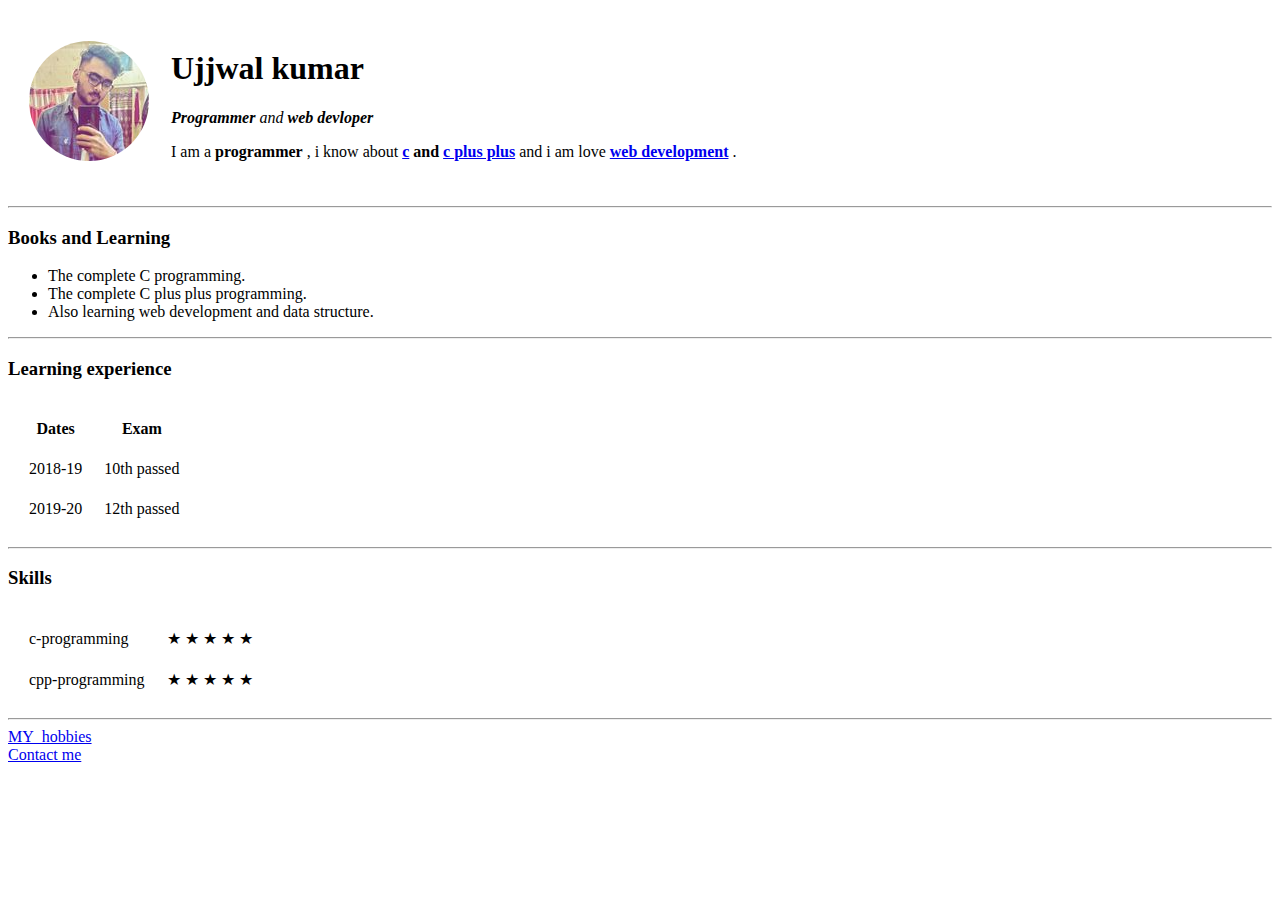
==== index.html @ 8f7e8c6c "inital cv website profile" ====
<!DOCTYPE html>
<html lang="en">

<head>
    <meta charset="UTF-8">
    <meta name="viewport" content="width=device-width, initial-scale=1.0">
    <title>♥Ujjwal's personal site♥</title>
</head>

<body>
    <table cellspacing="20">
        <tr>
            <td><img src="ujjwal.png" alt="Ujjwal's photo"></td>
            <td>
                <h1>Ujjwal kumar</h1>
                <p><em><strong>Programmer </strong>and <strong>web devloper</strong></em></p>
                <p>I am a <strong>programmer</strong> , i know about <strong><a
                            href="https://www.programiz.com/c-programming">c</a>
                        and <a href="https://www.w3schools.com/cpp/">c plus plus</a> </strong> and i am love <strong><a
                            href="https://www.w3schools.com/whatis/">web development</a> </strong> .</p>
            </td>
        </tr>
    </table>


    <hr>
    <h3>Books and Learning</h3>
    <ul>
        <li>The complete C programming.</li>
        <li>The complete C plus plus programming.</li>
        <li>Also learning web development and data structure.</li>
    </ul>
    <hr>
    <h3>Learning experience</h3>
    <table cellspacing="20">
        <thead>
            <tr>
                <th>Dates</th>
                <th>Exam </th>
            </tr>
        </thead>
        <tbody>
            <tr>
                <td>2018-19</td>
                <td>10th passed </td>
            </tr>
            <tr>
                <td>2019-20</td>
                <td>12th passed </td>
            </tr>
        </tbody>

    </table>
    <hr>
    <h3>Skills</h3>
    <table cellspacing="20">
        <tr>
            <td> c-programming</td>
            <td>★ ★ ★ ★ ★
            </td>
        </tr>
        <tr>
            <td>cpp-programming</td>
            <td>★ ★ ★ ★ ★</td>
        </tr>
    </table>
    <hr>
    <a href="hobbies.html">MY_hobbies</a><br>
    <a href="contact.html">Contact me</a>
</body>

</html>
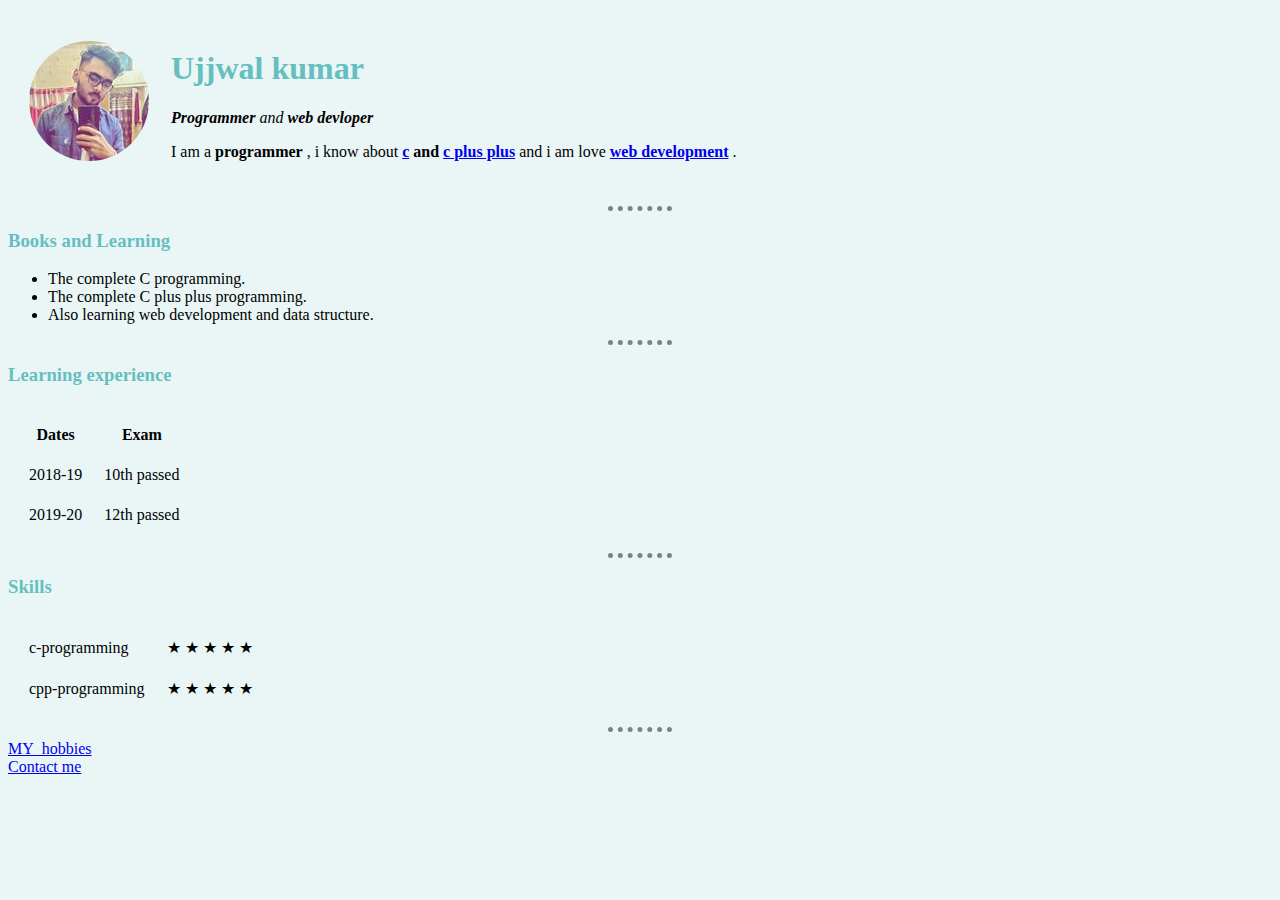
==== commit a7f442ae: "Add files via upload" ====
--- a/index.html
+++ b/index.html
@@ -5,9 +5,10 @@
     <meta charset="UTF-8">
     <meta name="viewport" content="width=device-width, initial-scale=1.0">
     <title>♥Ujjwal's personal site♥</title>
+   <link rel="stylesheet" href="css/style.css">
 </head>
 
-<body>
+<body >
     <table cellspacing="20">
         <tr>
             <td><img src="ujjwal.png" alt="Ujjwal's photo"></td>
--- a/css/style.css
+++ b/css/style.css
@@ -0,0 +1,18 @@
+
+body{
+    background-color: #EAF6F6;
+    }
+
+hr{
+    
+    border-style: none;
+    border-top-style: dotted;
+    border-width: 5px;
+    width: 5%;
+    border-color: grey;
+}
+h1,h3{
+    color: #66BFBF;
+}
+
+
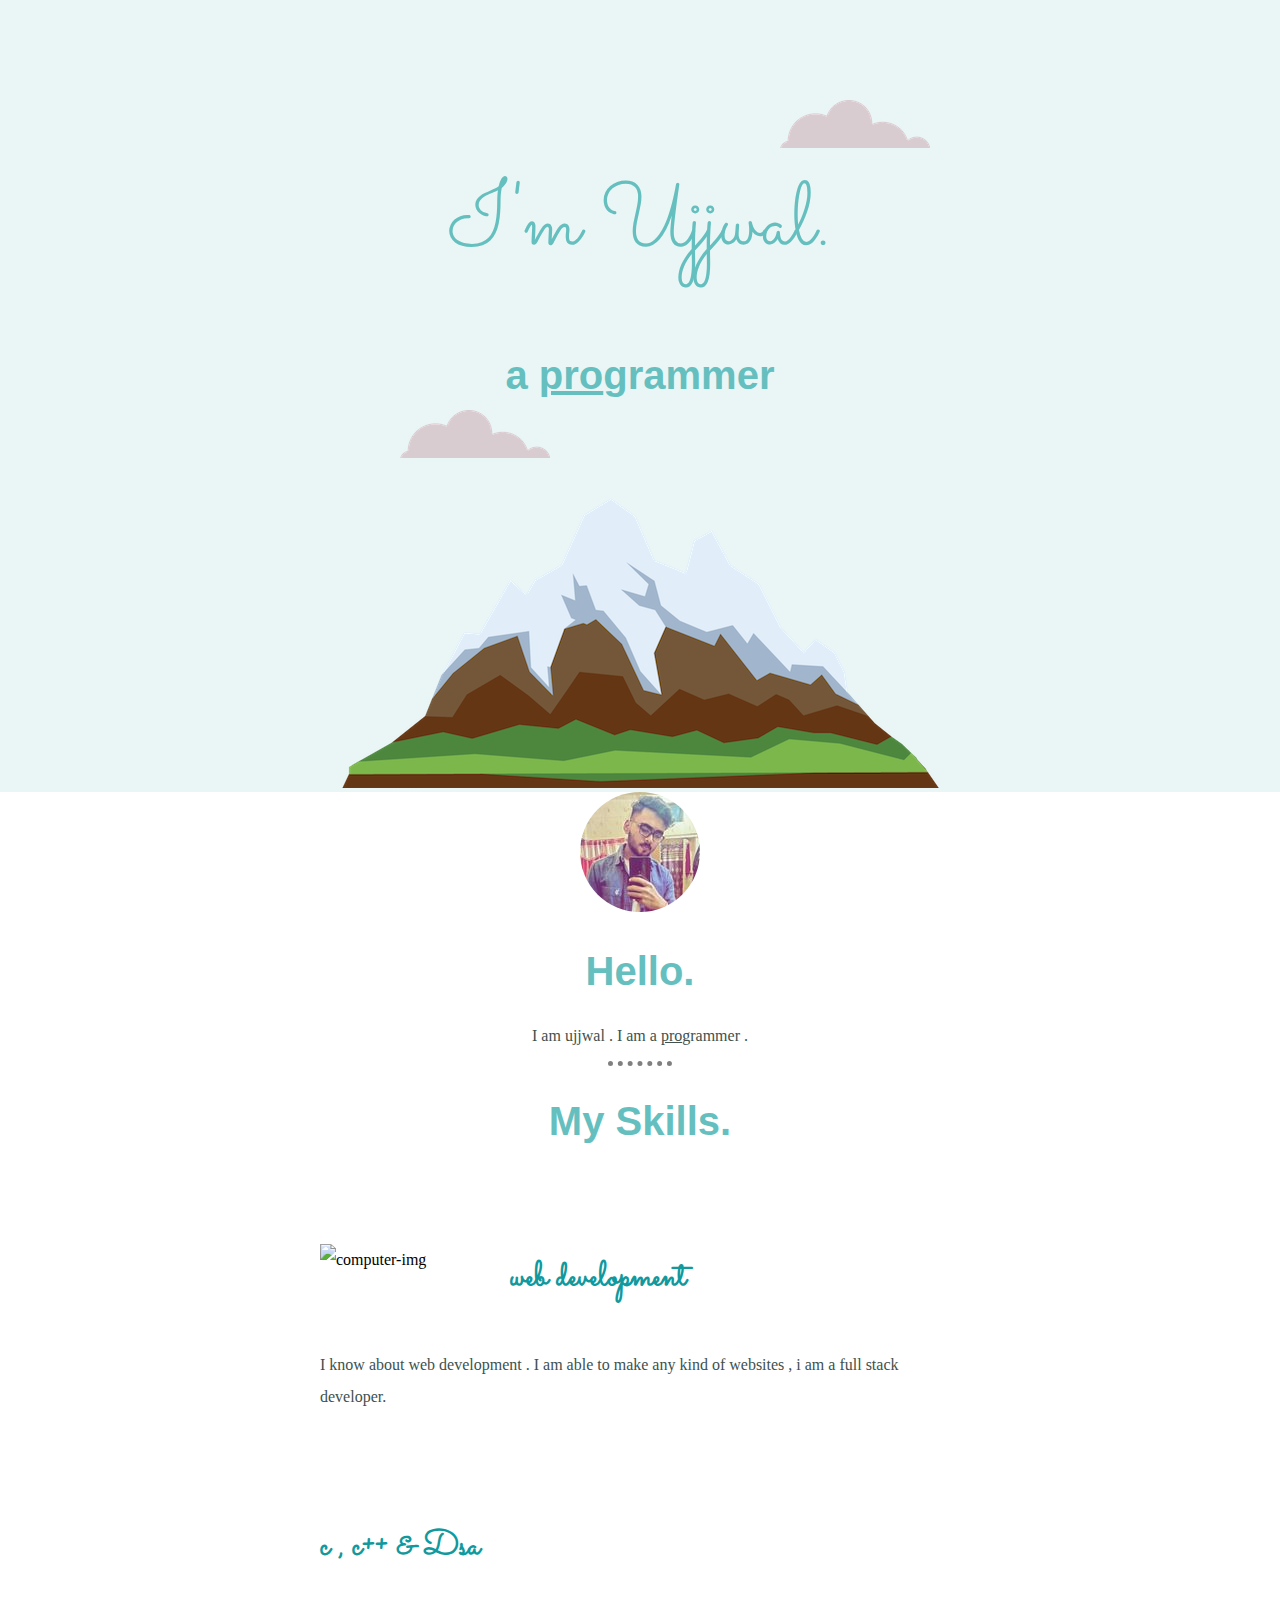
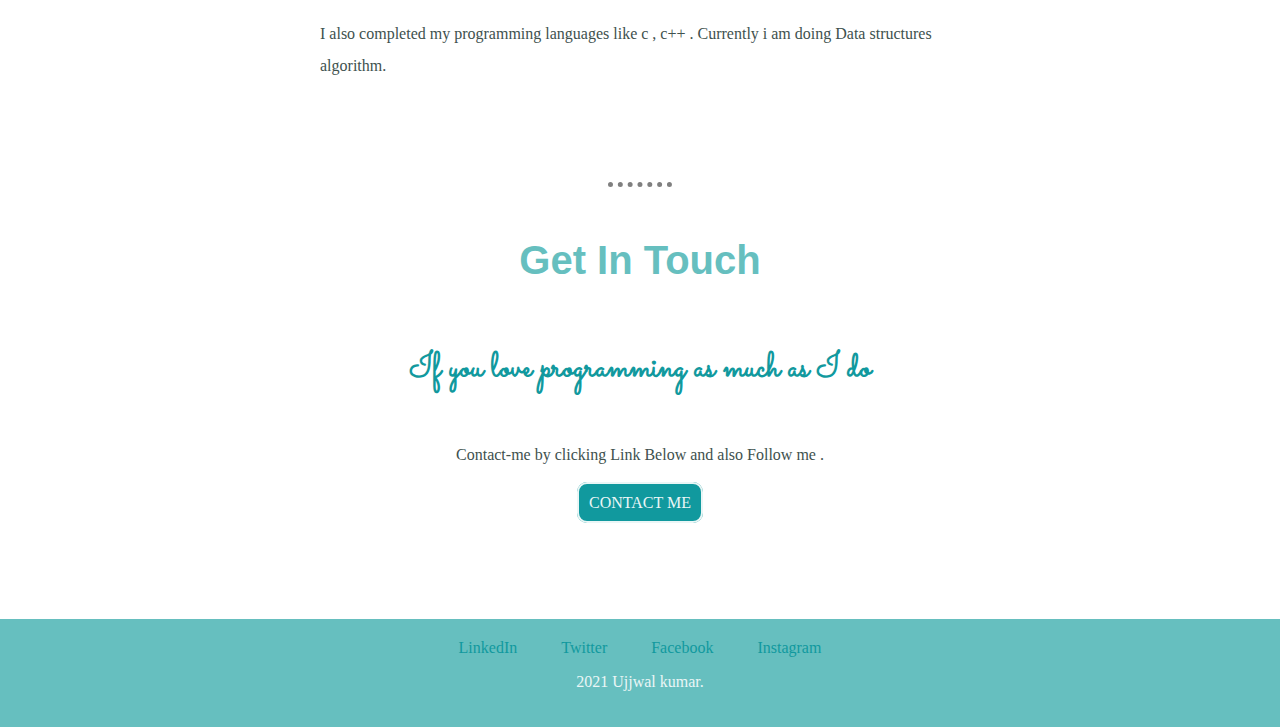
==== commit 36e09a45: "Add files via upload" ====
--- a/index.html
+++ b/index.html
@@ -2,72 +2,67 @@
 <html lang="en">
 
 <head>
-    <meta charset="UTF-8">
-    <meta name="viewport" content="width=device-width, initial-scale=1.0">
-    <title>♥Ujjwal's personal site♥</title>
-   <link rel="stylesheet" href="css/style.css">
+  <meta charset="UTF-8">
+  <meta name="viewport" content="width=device-width, initial-scale=1.0">
+  <link rel="preconnect" href="https://fonts.gstatic.com">
+  <link href="https://fonts.googleapis.com/css2?family=Lato:wght@300&family=Mate+SC&display=swap" rel="stylesheet">
+  <link rel="preconnect" href="https://fonts.gstatic.com">
+  <link href="https://fonts.googleapis.com/css2?family=Lato:wght@300&family=Sacramento&display=swap" rel="stylesheet">
+  <link rel="stylesheet" href="css/style.css">
+
+  <link rel="icon" href="favicon (1).ico">
+  <title>Ujjwal_Kumar</title>
 </head>
 
-<body >
-    <table cellspacing="20">
-        <tr>
-            <td><img src="ujjwal.png" alt="Ujjwal's photo"></td>
-            <td>
-                <h1>Ujjwal kumar</h1>
-                <p><em><strong>Programmer </strong>and <strong>web devloper</strong></em></p>
-                <p>I am a <strong>programmer</strong> , i know about <strong><a
-                            href="https://www.programiz.com/c-programming">c</a>
-                        and <a href="https://www.w3schools.com/cpp/">c plus plus</a> </strong> and i am love <strong><a
-                            href="https://www.w3schools.com/whatis/">web development</a> </strong> .</p>
-            </td>
-        </tr>
-    </table>
+<body>
+  <div class="top-container">
+    <img class="top-cloud" src="img/cloud.png" alt="cloud-img">
+
+    <h1>
+      I'm Ujjwal.
+    </h1>
+    <h2>a <span class="pro"> pro</span>grammer</h2>
+    <img class="bottom-cloud" src="img/cloud.png" alt="cloud-img">
+    <img src="img/mountain.png" alt="mountain-img">
+  </div>
+  <div class="middle-container">
+    <div class="profile">
+      <img src="img/ujjwal.png" alt="ujjwal-photo">
+      <h2>Hello.</h2>
+      <p>I am ujjwal . I am a <span class="pro">pro</span>grammer .<p>
+    </div>
+    <hr>
+    <div class="skills">
+      <h2>My Skills.</h2>
+      <div class="skill-row">
+        <img class="web-img" src="https://media.giphy.com/media/17b875GGvV9m9sLmNc/giphy.gif" alt="computer-img">
+        <h3>web development </h3>
+        <p>I know about web development . I am able to make any kind of websites , i am a full stack developer.</p>
+      </div>
+      <div class="skill-row">
+        <img class="pro-img" src="https://media.giphy.com/media/QTfX9Ejfra3ZmNxh6B/giphy.gif" alt="">
+        <h3>c , c++ & Dsa</h3>
+        <p class="pro-img-des">I also completed my programming languages like c , c++ . Currently i am doing Data structures algorithm.</p>
+      </div>
+
+      <hr>
+      <div class="contact-me">
+        <h2>Get In Touch</h2>
+        <h3>If you love programming as much as I do</h3>
+        <p class="contact-txt">Contact-me by clicking Link Below and also Follow me .</p>
+        <a class="btn" href="contact.html">CONTACT ME</a>
+      </div>
+    </div>
 
 
-    <hr>
-    <h3>Books and Learning</h3>
-    <ul>
-        <li>The complete C programming.</li>
-        <li>The complete C plus plus programming.</li>
-        <li>Also learning web development and data structure.</li>
-    </ul>
-    <hr>
-    <h3>Learning experience</h3>
-    <table cellspacing="20">
-        <thead>
-            <tr>
-                <th>Dates</th>
-                <th>Exam </th>
-            </tr>
-        </thead>
-        <tbody>
-            <tr>
-                <td>2018-19</td>
-                <td>10th passed </td>
-            </tr>
-            <tr>
-                <td>2019-20</td>
-                <td>12th passed </td>
-            </tr>
-        </tbody>
+    <div class="bottom-container">
+      <a class="footer-link" href=https://www.linkedin.com/in/ujjwal-kumar-48a20a207ss>LinkedIn</a>
+      <a class="footer-link" href=https://twitter.com/Ujjwalk73950729>Twitter</a>
+      <a class="footer-link" href=https://www.facebook.com/ujjawal.kumar.7334504>Facebook</a>
+      <a class="footer-link" href="https://www.instagram.com/ujjawal9134/">Instagram</a>
+      <p > <span class="bottom-para">2021 Ujjwal kumar.</span></p>
+    </div>
 
-    </table>
-    <hr>
-    <h3>Skills</h3>
-    <table cellspacing="20">
-        <tr>
-            <td> c-programming</td>
-            <td>★ ★ ★ ★ ★
-            </td>
-        </tr>
-        <tr>
-            <td>cpp-programming</td>
-            <td>★ ★ ★ ★ ★</td>
-        </tr>
-    </table>
-    <hr>
-    <a href="hobbies.html">MY_hobbies</a><br>
-    <a href="contact.html">Contact me</a>
 </body>
 
 </html>--- a/css/style.css
+++ b/css/style.css
@@ -1,8 +1,81 @@
+body{
+    margin: 0px;
+    text-align: center;
+    position: relative;
+    
 
-body{
-    background-color: #EAF6F6;
-    }
+}
+.pro{
+    text-decoration: underline;
+}
+.top-container{
+    background-color:#EAF6F6;
+    padding-top: 100px;
+}
 
+/* .middle-container{
+  
+}
+.bottom-container{
+   
+} */
+.bottom-cloud{
+    position: absolute;
+    left: 400px;
+    top: 410px;
+}
+.top-cloud{
+    position: absolute;
+    top: 100px;
+    right: 350px;
+
+}
+h1{
+    font-family: 'Sacramento', cursive;
+    font-size: 5.625rem;
+    margin-top: 80px auto 0 auto;
+    color: #66BFBF;
+    font-weight: normal;
+    
+}
+h2{
+    font-family: sans-serif;
+    font-size: 2.5rem;
+    color: #66BFBF;
+}
+h3{
+    font-family: 'Sacramento', cursive,sans-serif;
+    font-size: 2.18rem;
+    color: #11999E;
+}
+a{
+    text-decoration: none;
+    color: #11999E;
+    margin: 20px;
+}
+.skill-row{
+    width: 50%;
+    margin: 100px auto 100px auto;
+    text-align: left;
+    line-height: 2;
+    
+}
+.web-img{
+    width: 25%;
+    float: left;
+    margin-right: 30px;
+}
+.pro-img{
+    width: 25%;
+    float: right;
+    margin-left: 30px;
+}
+/* .pro-img-des{
+    clear: right;
+} */
+p{
+    color: #40514E;
+}
 hr{
     
     border-style: none;
@@ -11,8 +84,31 @@
     width: 5%;
     border-color: grey;
 }
-h1,h3{
-    color: #66BFBF;
+.contact-me{
+    line-height: 2;
+    margin: 0 auto 100px auto;
 }
-
-
+.btn{
+    border: 2px solid ;
+    border-radius: 10px;
+    background-color: #11999E;
+    color: #EAF6F6;
+    padding: 10px;
+    margin:auto;
+    text-decoration: none;
+}
+.bottom-container{
+    background-color: #66BFBF;
+    padding: 20px;
+   
+    
+}
+.bottom-para{
+    color: #EAF6F6;
+}
+a:hover{
+    color: black;
+}
+.contact{
+    background-color: #EAF6F6;
+}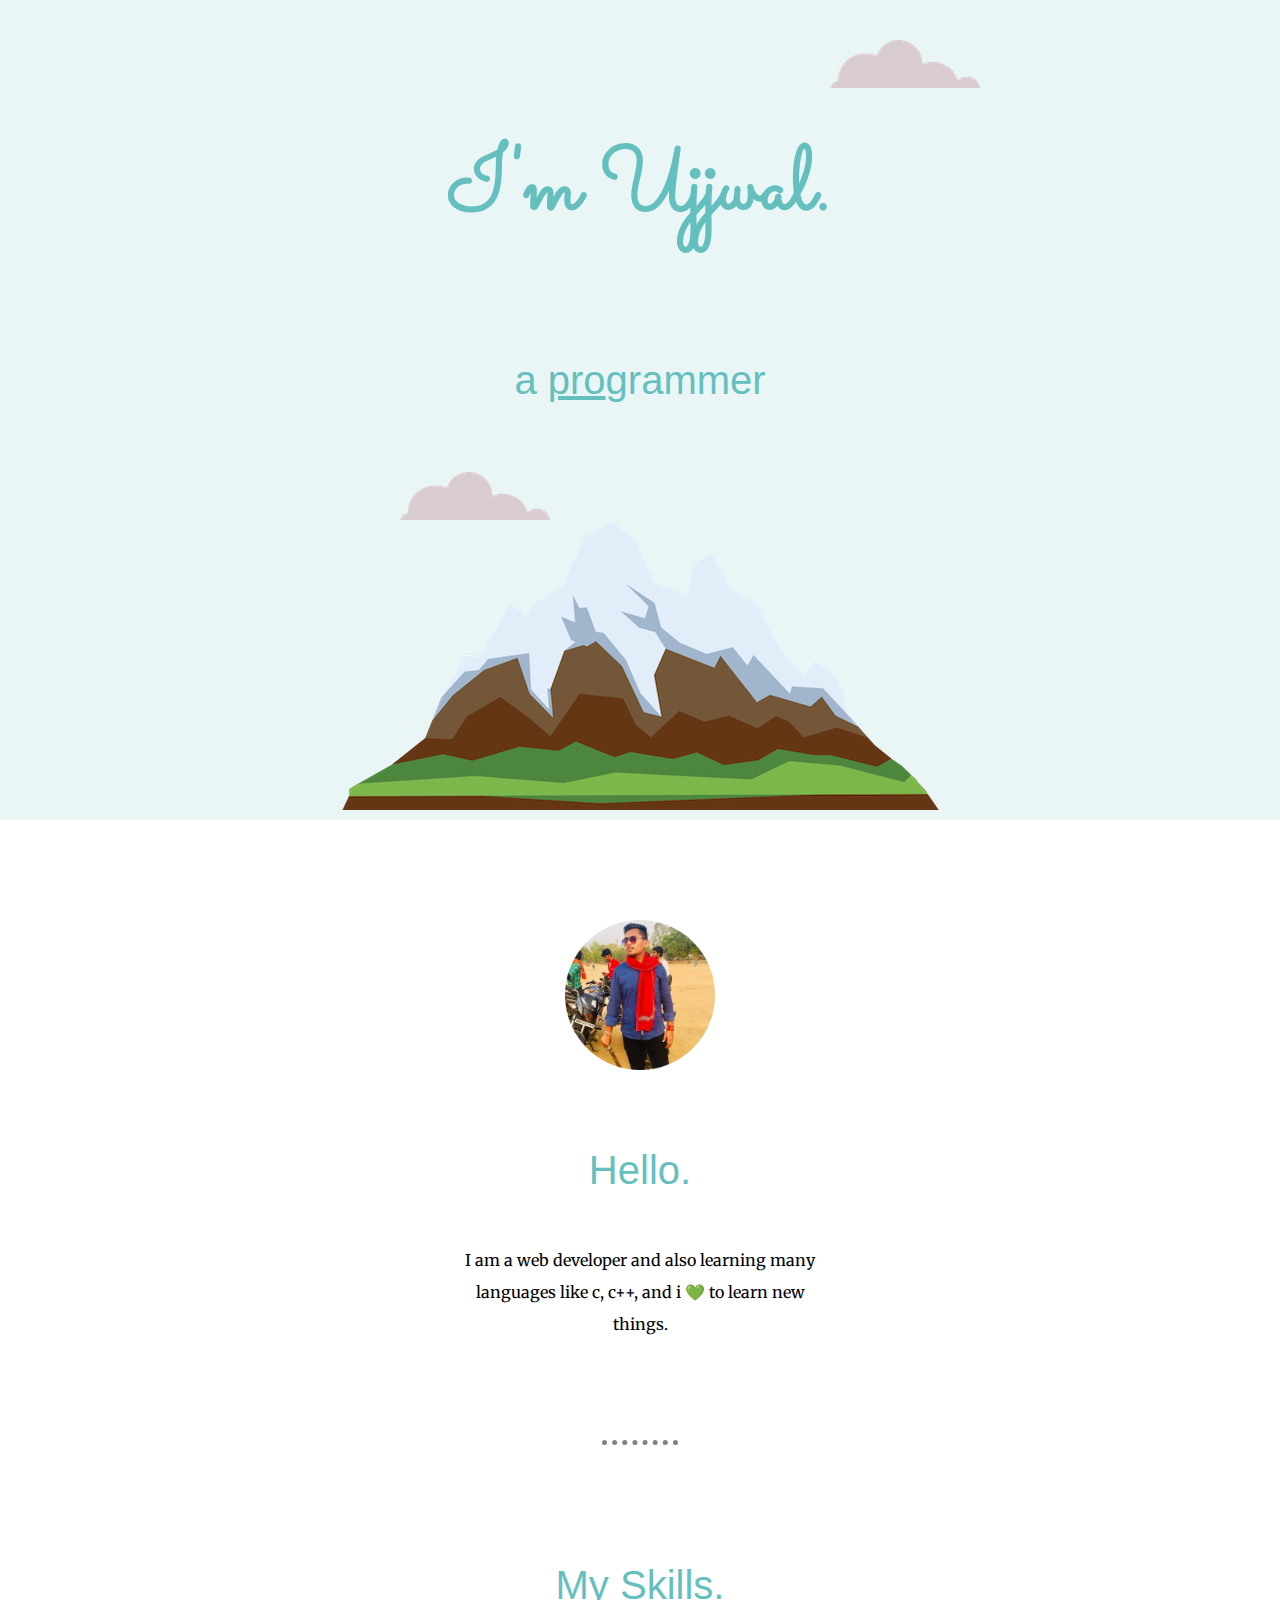
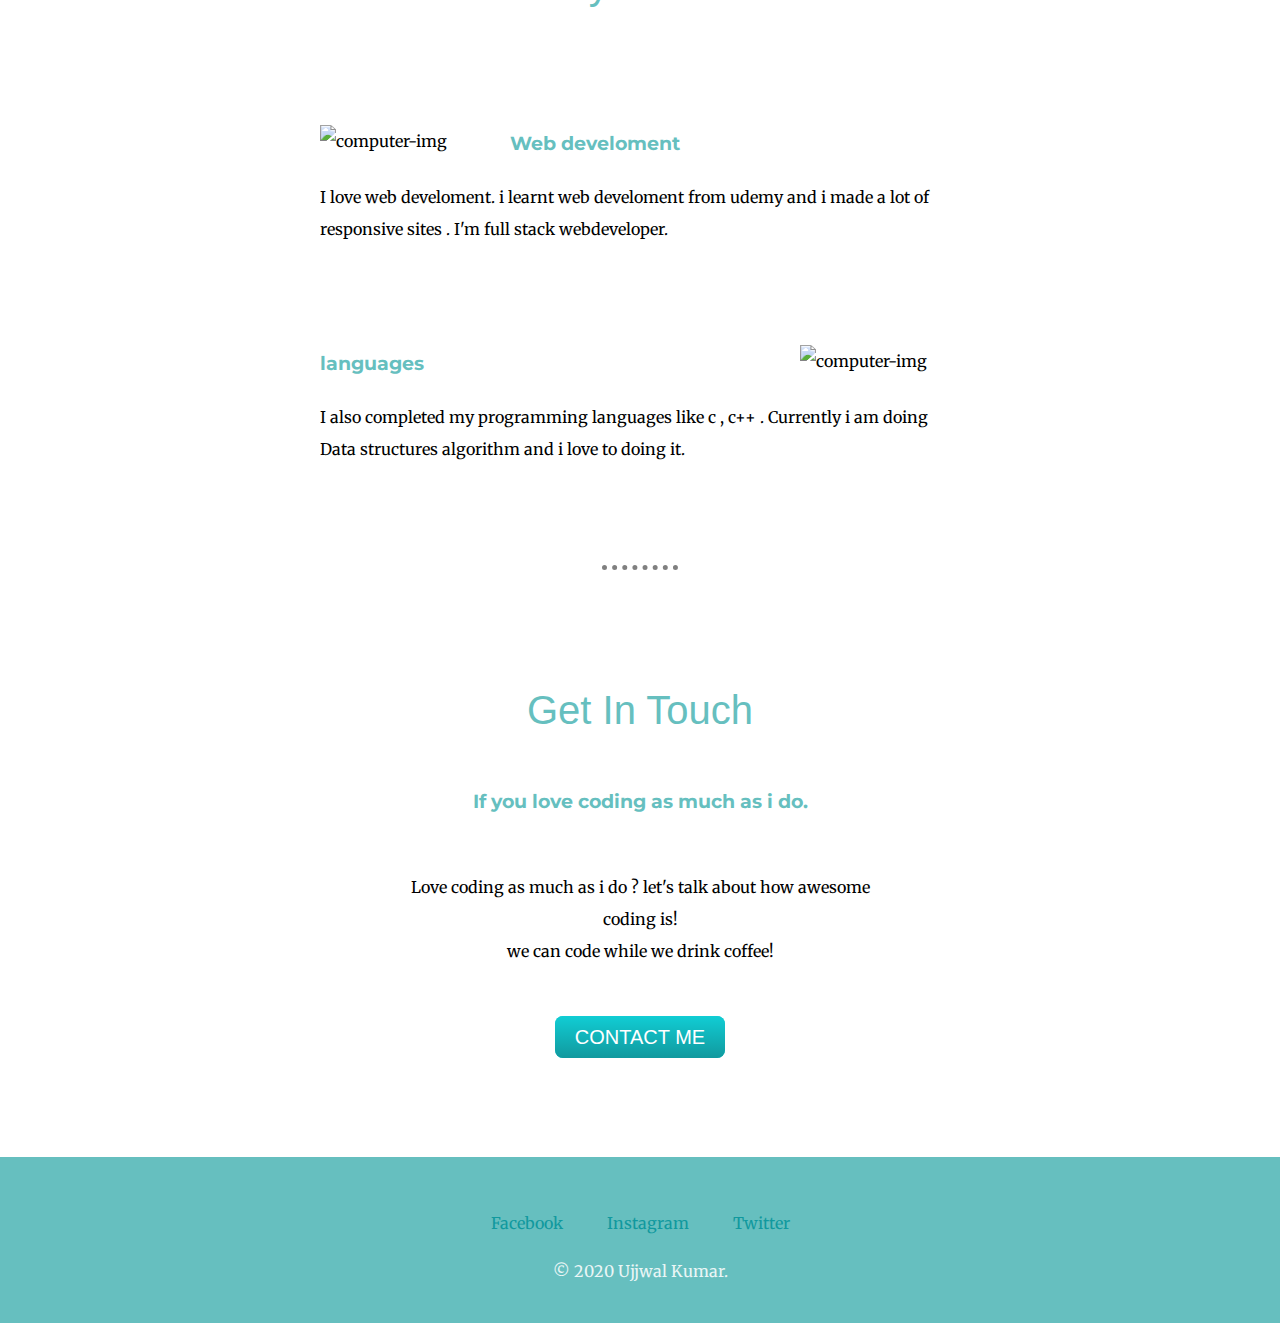
==== commit 4e51e174: "Add files via upload" ====
--- a/index.html
+++ b/index.html
@@ -2,65 +2,65 @@
 <html lang="en">
 
 <head>
-  <meta charset="UTF-8">
-  <meta name="viewport" content="width=device-width, initial-scale=1.0">
-  <link rel="preconnect" href="https://fonts.gstatic.com">
-  <link href="https://fonts.googleapis.com/css2?family=Lato:wght@300&family=Mate+SC&display=swap" rel="stylesheet">
-  <link rel="preconnect" href="https://fonts.gstatic.com">
-  <link href="https://fonts.googleapis.com/css2?family=Lato:wght@300&family=Sacramento&display=swap" rel="stylesheet">
-  <link rel="stylesheet" href="css/style.css">
-
-  <link rel="icon" href="favicon (1).ico">
-  <title>Ujjwal_Kumar</title>
+    <meta charset="UTF-8">
+    <meta http-equiv="X-UA-Compatible" content="IE=edge">
+    <meta name="viewport" content="width=device-width, initial-scale=1.0">
+    <title>Ujjwal Kumar</title>
+    <link rel="stylesheet" href="css/style.css">
+    <link rel="icon" href="favicon.ico?=2" type="image/x-icon">
+    <link rel="preconnect" href="https://fonts.googleapis.com">
+    <link rel="preconnect" href="https://fonts.gstatic.com" crossorigin>
+    <link href="https://fonts.googleapis.com/css2?family=Merriweather:ital@1&family=Montserrat:wght@100&family=Sacramento&display=swap" rel="stylesheet">
 </head>
 
 <body>
-  <div class="top-container">
-    <img class="top-cloud" src="img/cloud.png" alt="cloud-img">
+    <div class="top-container">
+        <img class="top-colud" src="img/cloud.png" alt="cloud-img">
 
-    <h1>
-      I'm Ujjwal.
-    </h1>
-    <h2>a <span class="pro"> pro</span>grammer</h2>
-    <img class="bottom-cloud" src="img/cloud.png" alt="cloud-img">
-    <img src="img/mountain.png" alt="mountain-img">
-  </div>
-  <div class="middle-container">
-    <div class="profile">
-      <img src="img/ujjwal.png" alt="ujjwal-photo">
-      <h2>Hello.</h2>
-      <p>I am ujjwal . I am a <span class="pro">pro</span>grammer .<p>
+        <h1>I'm Ujjwal.</h1>
+        <h2>a <span class="pro">pro</span>grammer</h2>
+        <img class="bottom-cloud" src="img/cloud.png" alt="cloud-img">
+        <img src="img/mountain.png" alt="cloud-img">
+
     </div>
-    <hr>
-    <div class="skills">
-      <h2>My Skills.</h2>
-      <div class="skill-row">
-        <img class="web-img" src="https://media.giphy.com/media/17b875GGvV9m9sLmNc/giphy.gif" alt="computer-img">
-        <h3>web development </h3>
-        <p>I know about web development . I am able to make any kind of websites , i am a full stack developer.</p>
-      </div>
-      <div class="skill-row">
-        <img class="pro-img" src="https://media.giphy.com/media/QTfX9Ejfra3ZmNxh6B/giphy.gif" alt="">
-        <h3>c , c++ & Dsa</h3>
-        <p class="pro-img-des">I also completed my programming languages like c , c++ . Currently i am doing Data structures algorithm.</p>
-      </div>
 
-      <hr>
-      <div class="contact-me">
-        <h2>Get In Touch</h2>
-        <h3>If you love programming as much as I do</h3>
-        <p class="contact-txt">Contact-me by clicking Link Below and also Follow me .</p>
-        <a class="btn" href="contact.html">CONTACT ME</a>
-      </div>
+    <div class="middle-container">
+        <div class="profile">
+            <img class="my-img" src="img/ujjwal-modified.png" alt="Ujjwal-img">
+            <h2>Hello.</h2>
+
+            <!-- <p> <em>Founder and ceo of <strong>Ujjwal traders.</strong> </em> </p> -->
+            <p class="intro">I am a web developer and also learning many languages like c, c++, and i 💚 to learn new things. </p>
+        </div>
+        <hr>
+        <div class="skills">
+            <h2>My Skills.</h2>
+            <div class="skill-row">
+                <img class="com-img" src="https://media0.giphy.com/media/L8K62iTDkzGX6/giphy.gif?cid=ecf05e47fohlg2zzqihrgm3sm4fmzsq183f3tvfcp8nutc1z&rid=giphy.gif&ct=g" alt="computer-img">
+                <h3>Web develoment</h3>
+                <p>I love web develoment. i learnt web develoment from udemy and i made a lot of responsive sites . I'm full stack webdeveloper.</p>
+            </div>
+            <div class="skill-row">
+                <img class="web-img" src="https://media.giphy.com/media/17b875GGvV9m9sLmNc/giphy.gif" alt="computer-img">
+                <h3> languages</h3>
+                <p>I also completed my programming languages like c , c++ . Currently i am doing Data structures algorithm and i love to doing it.</p>
+            </div>
+        </div>
+        <hr>
+        <div class="contact-me">
+            <h2>Get In Touch</h2>
+            <h3>If you love coding as much as i do.</h3>
+            <p class="contact-message">Love coding as much as i do ? let's talk about how awesome coding is! <br>we can code while we drink coffee!</p>
+            <a class="btn" href="mailto:uk9134@email.com">CONTACT ME</a>
+        </div>
     </div>
 
 
     <div class="bottom-container">
-      <a class="footer-link" href=https://www.linkedin.com/in/ujjwal-kumar-48a20a207ss>LinkedIn</a>
-      <a class="footer-link" href=https://twitter.com/Ujjwalk73950729>Twitter</a>
-      <a class="footer-link" href=https://www.facebook.com/ujjawal.kumar.7334504>Facebook</a>
-      <a class="footer-link" href="https://www.instagram.com/ujjawal9134/">Instagram</a>
-      <p > <span class="bottom-para">2021 Ujjwal kumar.</span></p>
+        <a class="footer-link" href="https://www.facebook.com/ujjawal.kumar.7334504">Facebook</a>
+        <a class="footer-link" href="https://www.instagram.com/ujjawal9134/">Instagram</a>
+        <a class="footer-link" href="https://twitter.com/kumarujjwal9430">Twitter</a>
+        <p class="copyright">© 2020 Ujjwal Kumar.</p>
     </div>
 
 </body>
--- a/css/style.css
+++ b/css/style.css
@@ -1,114 +1,142 @@
-body{
-    margin: 0px;
+body {
+    margin: 0;
     text-align: center;
+    font-family: 'merriweather', sans-serif;
+    line-height: 2;
+}
+
+a {
+    color: #11999e;
+    text-decoration: none;
+    margin: 10px 20px;
+}
+
+h1 {
+    margin-top: 0;
+    font-family: 'sacramento';
+    font-size: 5.625rem;
+    color: #66bfbf;
+    line-height: 2;
+}
+
+hr {
+    border-width: 5px;
+    width: 6%;
+    border-style: dotted none none;
+    color: gray;
+    margin: 100px auto;
+}
+
+h2 {
+    font-family: sans-serif;
+    font-size: 2.5rem;
+    margin-top: 50px;
+    color: #66bfbf;
+    font-weight: normal;
+}
+
+h3 {
+    font-family: 'montserrat', sans-serif;
+    color: #66bfbf;
+}
+
+a:hover {
+    color: aliceblue;
+}
+
+.top-container {
+    background-color: #EAF6F6;
     position: relative;
-    
-
-}
-.pro{
-    text-decoration: underline;
-}
-.top-container{
-    background-color:#EAF6F6;
     padding-top: 100px;
 }
 
-/* .middle-container{
-  
+.middle-container {
+    margin: 100px 0px;
 }
-.bottom-container{
-   
-} */
-.bottom-cloud{
+
+.my-img {
+    width: 150px;
+}
+
+.intro {
+    width: 30%;
+    margin: auto;
+}
+
+.com-img {
+    width: 25%;
+    float: left;
+    padding-right: 30px;
+}
+
+.web-img {
+    width: 25%;
+    float: right;
+    padding-left: 30px;
+}
+
+.pro {
+    text-decoration: underline;
+}
+
+.top-colud {
+    margin-top: 20px;
+    position: absolute;
+    top: 20px;
+    right: 300px;
+}
+
+.bottom-cloud {
     position: absolute;
     left: 400px;
-    top: 410px;
+    bottom: 300px;
 }
-.top-cloud{
-    position: absolute;
-    top: 100px;
-    right: 350px;
 
-}
-h1{
-    font-family: 'Sacramento', cursive;
-    font-size: 5.625rem;
-    margin-top: 80px auto 0 auto;
-    color: #66BFBF;
-    font-weight: normal;
-    
-}
-h2{
-    font-family: sans-serif;
-    font-size: 2.5rem;
-    color: #66BFBF;
-}
-h3{
-    font-family: 'Sacramento', cursive,sans-serif;
-    font-size: 2.18rem;
-    color: #11999E;
-}
-a{
-    text-decoration: none;
-    color: #11999E;
-    margin: 20px;
-}
-.skill-row{
+.skill-row {
     width: 50%;
     margin: 100px auto 100px auto;
     text-align: left;
     line-height: 2;
-    
 }
-.web-img{
-    width: 25%;
-    float: left;
-    margin-right: 30px;
+
+.contact-message {
+    width: 40%;
+    margin: 50px auto;
 }
-.pro-img{
-    width: 25%;
-    float: right;
-    margin-left: 30px;
-}
-/* .pro-img-des{
-    clear: right;
-} */
-p{
-    color: #40514E;
-}
-hr{
-    
-    border-style: none;
-    border-top-style: dotted;
-    border-width: 5px;
-    width: 5%;
-    border-color: grey;
-}
-.contact-me{
-    line-height: 2;
-    margin: 0 auto 100px auto;
-}
-.btn{
-    border: 2px solid ;
-    border-radius: 10px;
-    background-color: #11999E;
-    color: #EAF6F6;
-    padding: 10px;
-    margin:auto;
+
+.btn {
+    background: #11cdd4;
+    background-image: -webkit-linear-gradient(top, #11cdd4, #11999e);
+    background-image: -moz-linear-gradient(top, #11cdd4, #11999e);
+    background-image: -ms-linear-gradient(top, #11cdd4, #11999e);
+    background-image: -o-linear-gradient(top, #11cdd4, #11999e);
+    background-image: linear-gradient(to bottom, #11cdd4, #11999e);
+    -webkit-border-radius: 8;
+    -moz-border-radius: 8;
+    border-radius: 8px;
+    font-family: Arial;
+    color: #ffffff;
+    font-size: 20px;
+    padding: 10px 20px 10px 20px;
     text-decoration: none;
 }
-.bottom-container{
-    background-color: #66BFBF;
-    padding: 20px;
-   
-    
+
+.btn:hover {
+    background: #30e3cb;
+    background-image: -webkit-linear-gradient(top, #30e3cb, #2bc4ad);
+    background-image: -moz-linear-gradient(top, #30e3cb, #2bc4ad);
+    background-image: -ms-linear-gradient(top, #30e3cb, #2bc4ad);
+    background-image: -o-linear-gradient(top, #30e3cb, #2bc4ad);
+    background-image: linear-gradient(to bottom, #30e3cb, #2bc4ad);
+    text-decoration: none;
 }
-.bottom-para{
+
+.bottom-container {
+    background-color: #66bfbf;
+    padding: 50px 0 20px;
+}
+
+.copyright {
     color: #EAF6F6;
-}
-a:hover{
-    color: black;
-}
-.contact{
-    background-color: #EAF6F6;
+    padding: 20px 0px opx;
 }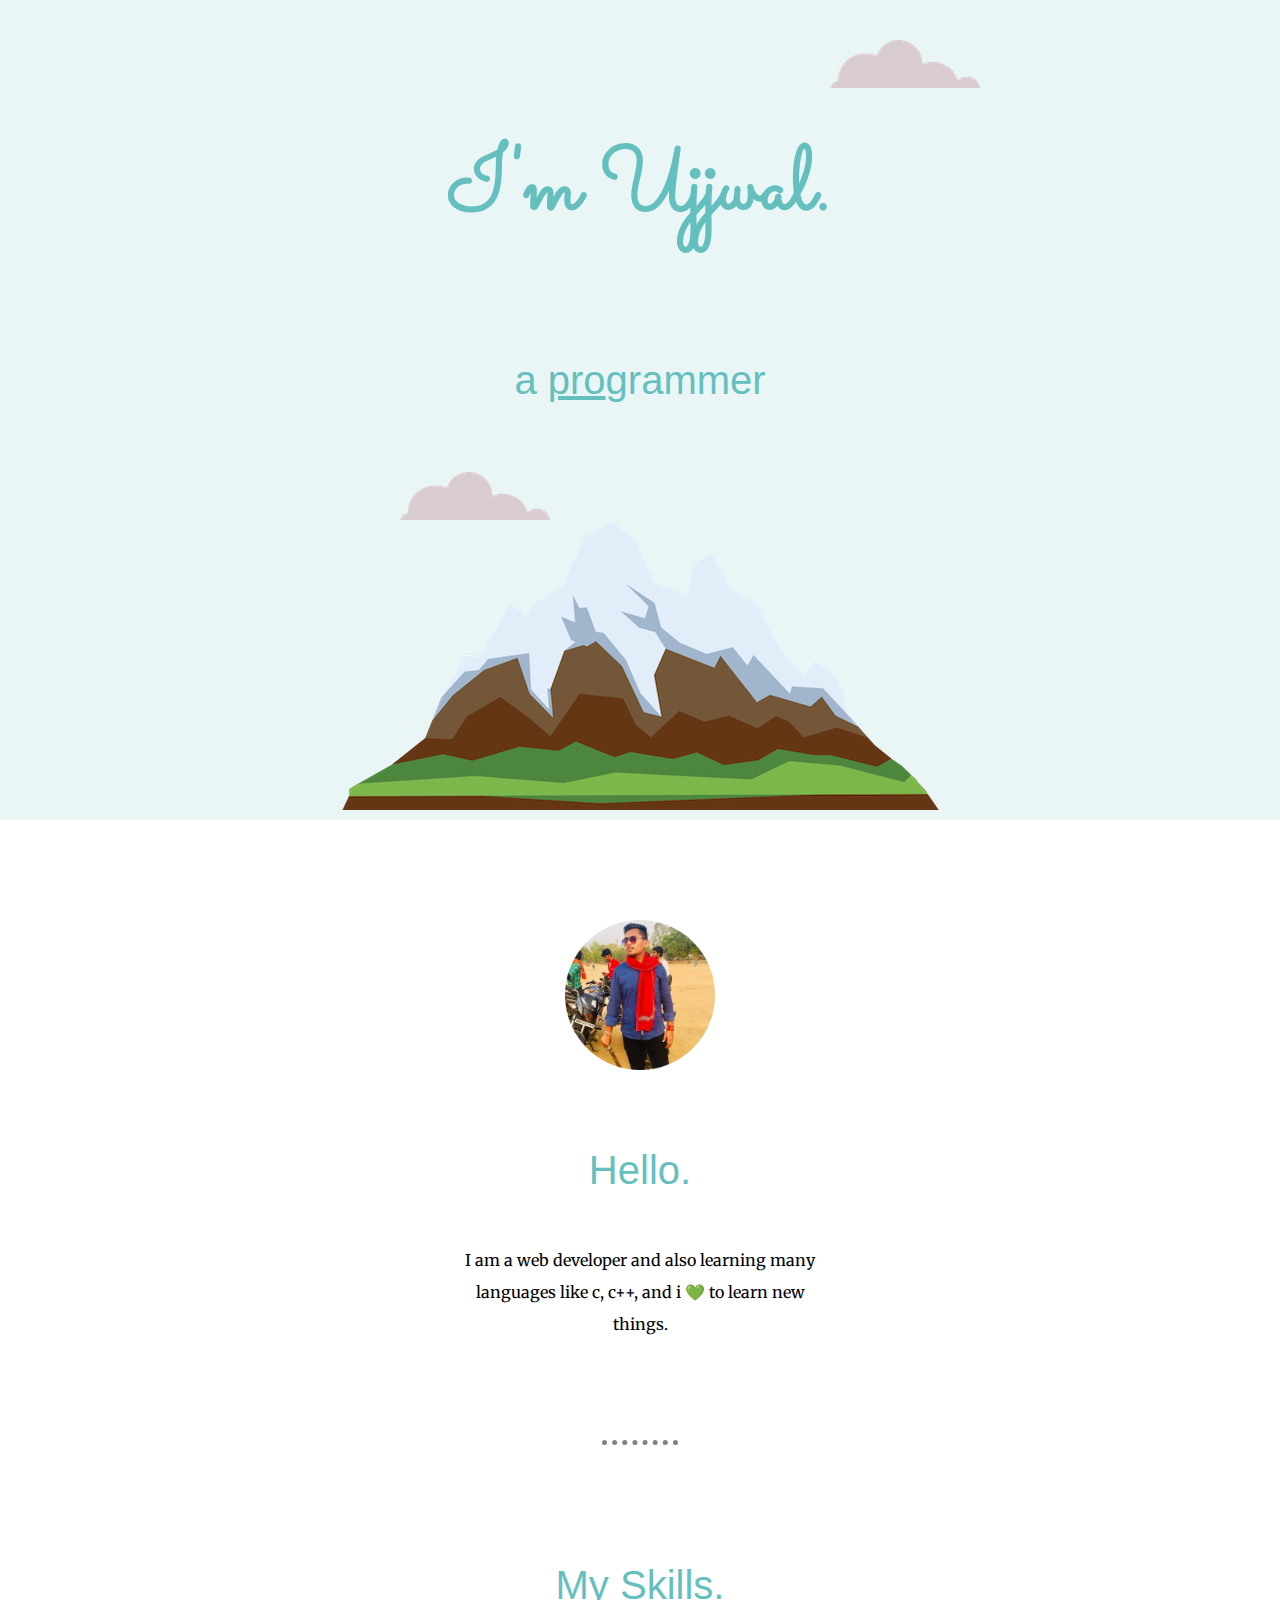
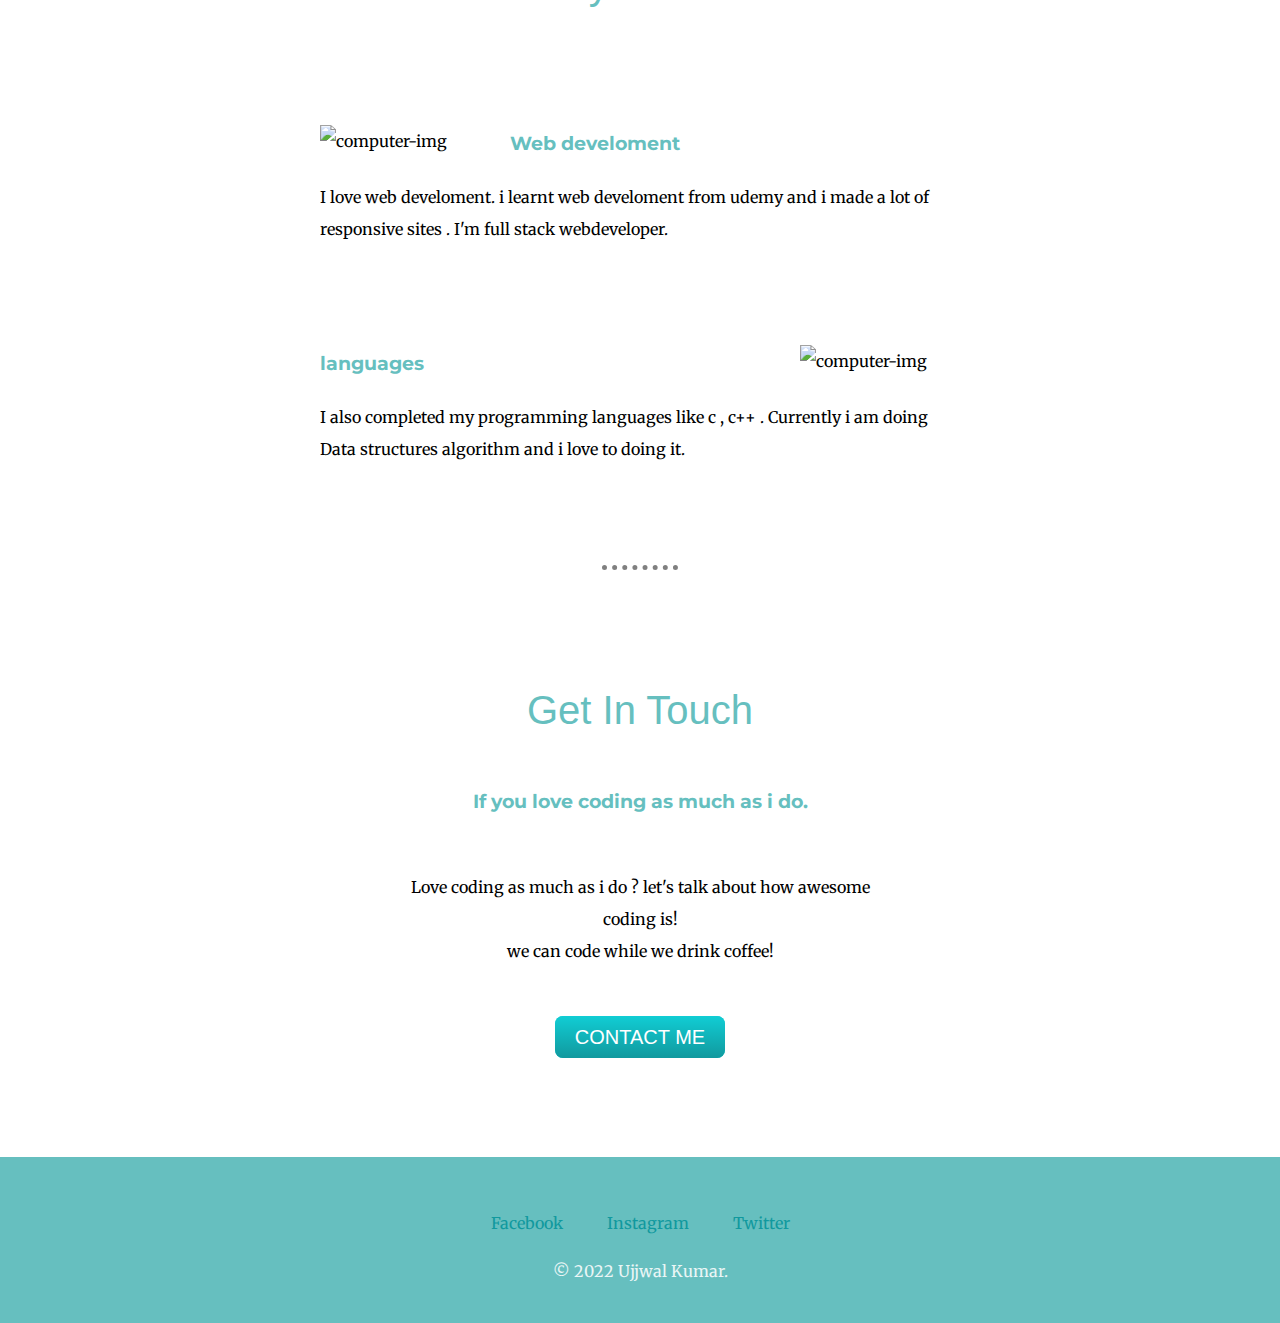
==== commit 55cda20b: "Update index.html" ====
--- a/index.html
+++ b/index.html
@@ -60,9 +60,9 @@
         <a class="footer-link" href="https://www.facebook.com/ujjawal.kumar.7334504">Facebook</a>
         <a class="footer-link" href="https://www.instagram.com/ujjawal9134/">Instagram</a>
         <a class="footer-link" href="https://twitter.com/kumarujjwal9430">Twitter</a>
-        <p class="copyright">© 2020 Ujjwal Kumar.</p>
+        <p class="copyright">© 2022 Ujjwal Kumar.</p>
     </div>
 
 </body>
 
-</html>+</html>
